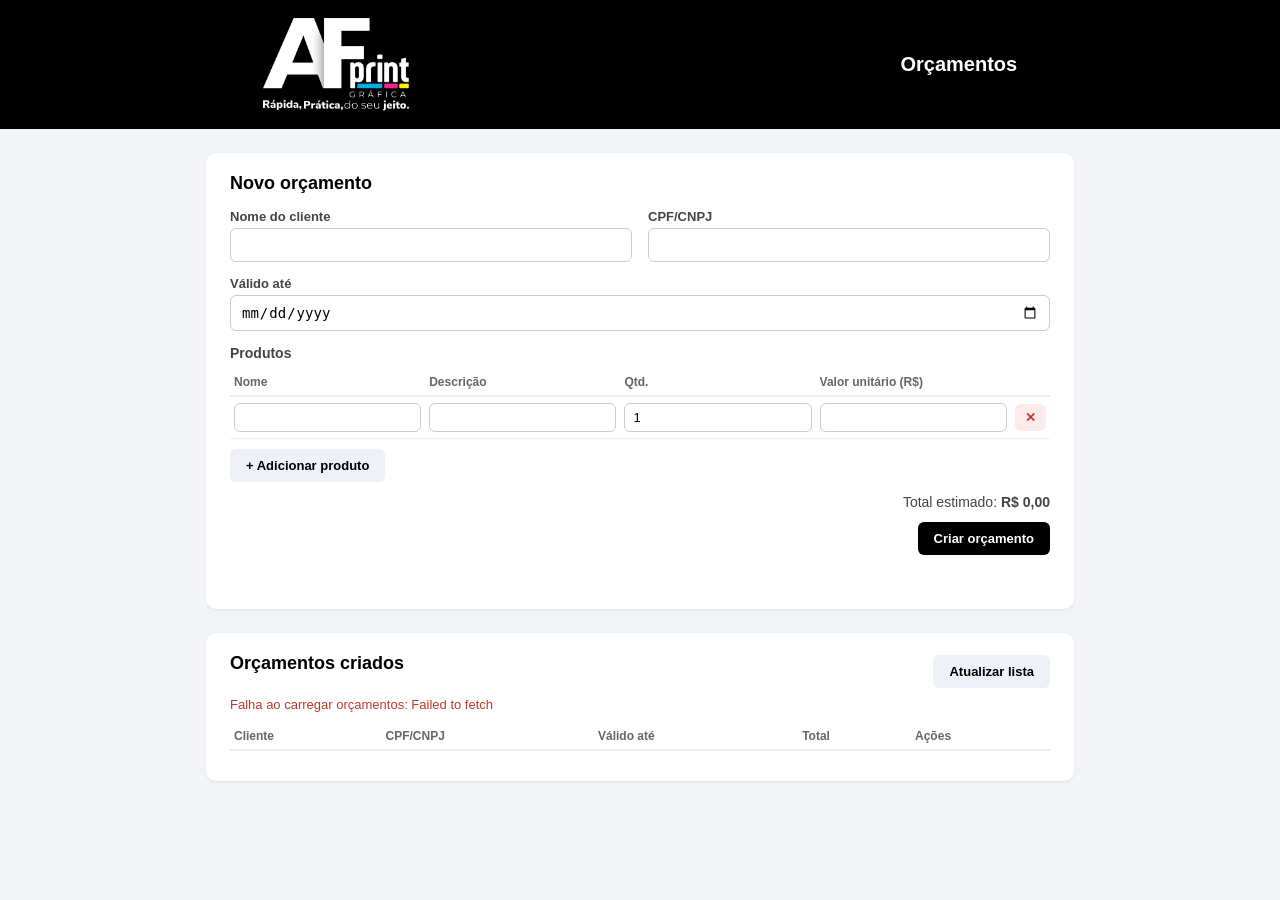
==== index.html @ f08fcc66 "final" ====
<!DOCTYPE html>
<html lang="pt-BR">
<head>
    <meta charset="UTF-8" />
    <meta name="viewport" content="width=device-width, initial-scale=1.0" />
    <title>Orçamentos</title>
    <link rel="stylesheet" href="style.css" />
</head>
<body>

    <header class="topo">
        
        <img src="assets/logoafprint.png" alt="">
        
        <h1>Orçamentos</h1>

    </header>

    <main class="conteudo">

        <!-- Formulário de criação -->
        <section class="cartao">
            <h2>Novo orçamento</h2>
            <form id="formOrcamento">

                <div class="grade-2">
                    <div class="campo">
                        <label for="nomeCliente">Nome do cliente</label>
                        <input type="text" id="nomeCliente" required />
                    </div>
                    <div class="campo">
                        <label for="cpfCnpj">CPF/CNPJ</label>
                        <input type="text" id="cpfCnpj" required />
                    </div>
                </div>

                <div class="campo">
                    <label for="dataValidade">Válido até</label>
                    <input type="date" id="dataValidade" required />
                </div>

                <h3>Produtos</h3>
                <table class="tabela-produtos" id="tabelaProdutos">
                    <thead>
                        <tr>
                            <th>Nome</th>
                            <th>Descrição</th>
                            <th>Qtd.</th>
                            <th>Valor unitário (R$)</th>
                            <th></th>
                        </tr>
                    </thead>
                    <tbody id="corpoProdutos">
                        <!-- linhas de produto inseridas via JS -->
                    </tbody>
                </table>

                <button type="button" id="btnAddProduto" class="botao secundario">+ Adicionar produto</button>

                <div class="total-preview">
                    Total estimado: <strong id="totalPreview">R$ 0,00</strong>
                </div>

                <div class="acoes-form">
                    <button type="submit" class="botao primario">Criar orçamento</button>
                </div>

                <p id="mensagemForm" class="mensagem"></p>
            </form>
        </section>

        <!-- Lista de orçamentos -->
        <section class="cartao">
            <div class="cabecalho-lista">
                <h2>Orçamentos criados</h2>
                <button type="button" id="btnAtualizarLista" class="botao secundario">Atualizar lista</button>
            </div>
            <p id="mensagemLista" class="mensagem"></p>
            <table class="tabela-lista">
                <thead>
                    <tr>
                        <th>Cliente</th>
                        <th>CPF/CNPJ</th>
                        <th>Válido até</th>
                        <th>Total</th>
                        <th>Ações</th>
                    </tr>
                </thead>
                <tbody id="corpoLista">
                    <!-- linhas inseridas via JS -->
                </tbody>
            </table>
        </section>

    </main>

    <!-- template de linha de produto (clonado via JS) -->
    <template id="templateLinhaProduto">
        <tr>
            <td><input type="text" class="input-nome" required /></td>
            <td><input type="text" class="input-descricao" /></td>
            <td><input type="number" class="input-quantidade" min="1" value="1" required /></td>
            <td><input type="number" class="input-valor" min="0.01" step="0.01" required /></td>
            <td><button type="button" class="botao remover" title="Remover produto">✕</button></td>
        </tr>
    </template>

    <script src="app.js"></script>
</body>
</html>
---- style.css ----
* {
    box-sizing: border-box;
}

body {
    margin: 0;
    font-family: -apple-system, "Segoe UI", Roboto, Helvetica, Arial, sans-serif;
    background-color: #f2f4f8;
    color: #22262e;
}

.topo {
    background-color: #000000;
    color: #ffffff;
    padding: 18px 24px;
    display: flex;
    align-items: center;
    justify-content:space-around;
    flex-wrap: wrap;
    gap: 10px;
}

.topo h1 {
    margin: 0;
    font-size: 20px;
}

.topo img {
   width: 150px;
}

.config-api {
    display: flex;
    align-items: center;
    gap: 8px;
    font-size: 13px;
}

.config-api input {
    padding: 6px 8px;
    border-radius: 6px;
    border: none;
    width: 220px;
}

.conteudo {
    max-width: 900px;
    margin: 24px auto;
    padding: 0 16px 60px 16px;
    display: flex;
    flex-direction: column;
    gap: 24px;
}

.cartao {
    background-color: #ffffff;
    border-radius: 10px;
    padding: 20px 24px;
    box-shadow: 0 1px 3px rgba(0, 0, 0, 0.08);
}

.cartao h2 {
    margin-top: 0;
    font-size: 18px;
    color: #000000;
}

.cartao h3 {
    font-size: 14px;
    color: #444444;
    margin-bottom: 8px;
}

.grade-2 {
    display: grid;
    grid-template-columns: 1fr 1fr;
    gap: 16px;
}

.campo {
    display: flex;
    flex-direction: column;
    gap: 4px;
    margin-bottom: 14px;
}

.campo label {
    font-size: 13px;
    font-weight: 600;
    color: #444444;
}

input[type="text"],
input[type="date"],
input[type="number"] {
    padding: 8px 10px;
    border: 1px solid #cccccc;
    border-radius: 6px;
    font-size: 14px;
    width: 100%;
}

input:focus {
    outline: none;
    border-color: #000000;
    box-shadow: 0 0 0 2px rgba(46, 90, 168, 0.15);
}

.tabela-produtos,
.tabela-lista {
    width: 100%;
    border-collapse: collapse;
    margin-bottom: 10px;
}

.tabela-produtos th,
.tabela-lista th {
    text-align: left;
    font-size: 12px;
    color: #666666;
    border-bottom: 2px solid #eeeeee;
    padding: 6px 4px;
}

.tabela-produtos td,
.tabela-lista td {
    padding: 6px 4px;
    border-bottom: 1px solid #f0f0f0;
    font-size: 13px;
}

.tabela-produtos input {
    padding: 6px 8px;
    font-size: 13px;
}

.botao {
    cursor: pointer;
    border: none;
    border-radius: 6px;
    padding: 9px 16px;
    font-size: 13px;
    font-weight: 600;
}

.botao.primario {
    background-color: #000000;
    color: #ffffff;
}

.botao.primario:hover {
    background-color: #3f3f3f;
}

.botao.secundario {
    background-color: #eef1f7;
    color: #000000;
}

.botao.secundario:hover {
    background-color: #e2e7f2;
}

.botao.remover {
    background-color: #fdeaea;
    color: #c0392b;
    padding: 6px 10px;
}

.botao.remover:hover {
    background-color: #f8d4d4;
}

.botao.link {
    background: none;
    color: #2e5aa8;
    text-decoration: underline;
    padding: 0;
    font-size: 13px;
}

.total-preview {
    text-align: right;
    font-size: 14px;
    margin: 12px 0;
    color: #444444;
}

.acoes-form {
    display: flex;
    justify-content: flex-end;
}

.mensagem {
    font-size: 13px;
    min-height: 18px;
    margin: 8px 0;
}

.mensagem.sucesso {
    color: #1e7e34;
}

.mensagem.erro {
    color: #c0392b;
}

.cabecalho-lista {
    display: flex;
    justify-content: space-between;
    align-items: center;
    flex-wrap: wrap;
    gap: 10px;
}

.acoes-linha {
    display: flex;
    gap: 10px;
}

@media (max-width: 600px) {
    .grade-2 {
        grid-template-columns: 1fr;
    }
    .config-api input {
        width: 160px;
    }
}
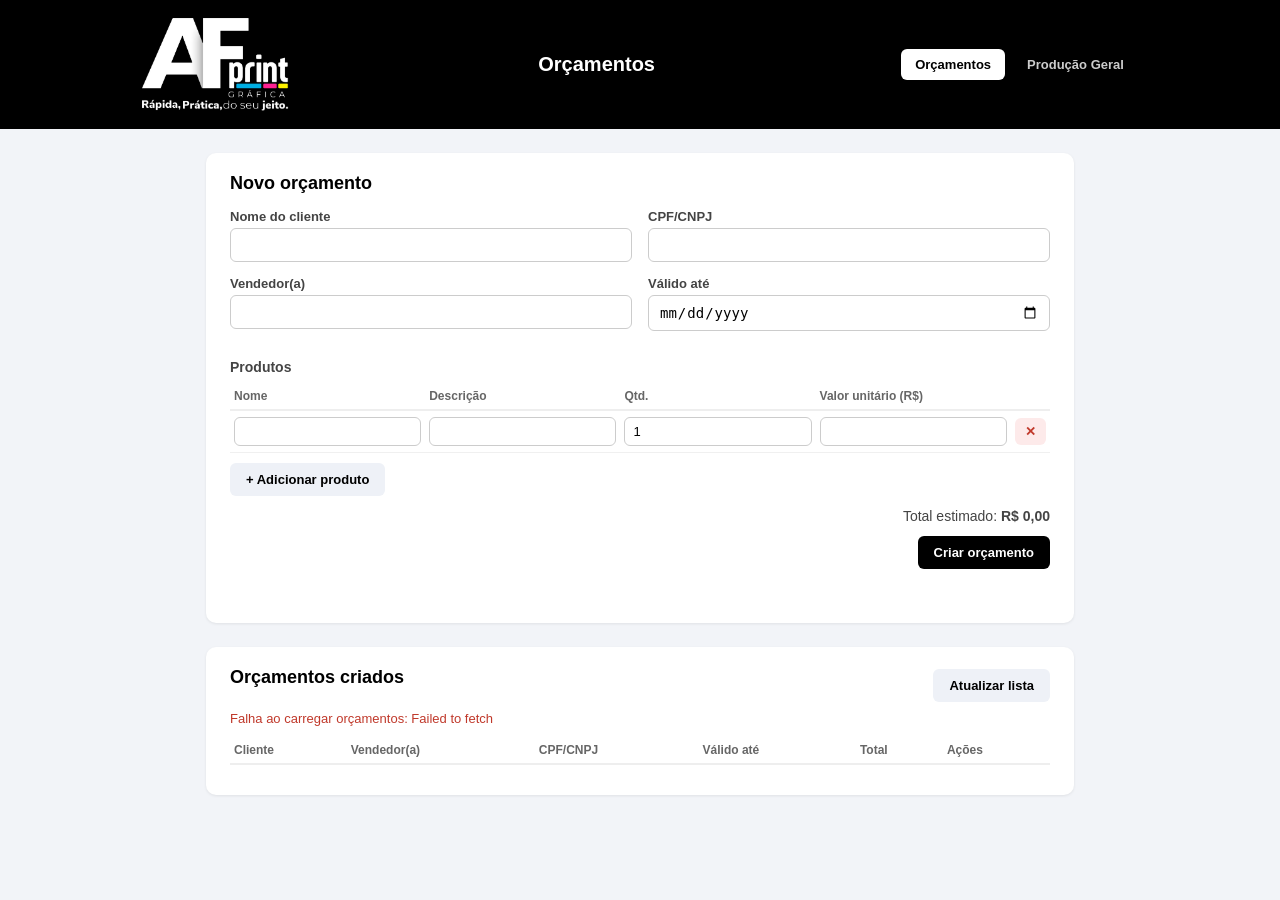
==== commit c24c2a7e: "xa" ====
--- a/index.html
+++ b/index.html
@@ -9,10 +9,16 @@
 <body>
 
     <header class="topo">
-        
-        <img src="assets/logoafprint.png" alt="">
-        
+
+        <img src="assets/logoafprint.png" alt="AF Print" />
+
         <h1>Orçamentos</h1>
+
+        <nav class="nav-topo">
+            <a href="index.html" class="ativo">Orçamentos</a>
+            <a href="producao.html">Produção Geral</a>
+           
+        </nav>
 
     </header>
 
@@ -34,9 +40,15 @@
                     </div>
                 </div>
 
-                <div class="campo">
-                    <label for="dataValidade">Válido até</label>
-                    <input type="date" id="dataValidade" required />
+                <div class="grade-2">
+                    <div class="campo">
+                        <label for="nomeVendedor">Vendedor(a)</label>
+                        <input type="text" id="nomeVendedor" required />
+                    </div>
+                    <div class="campo">
+                        <label for="dataValidade">Válido até</label>
+                        <input type="date" id="dataValidade" required />
+                    </div>
                 </div>
 
                 <h3>Produtos</h3>
@@ -80,6 +92,7 @@
                 <thead>
                     <tr>
                         <th>Cliente</th>
+                        <th>Vendedor(a)</th>
                         <th>CPF/CNPJ</th>
                         <th>Válido até</th>
                         <th>Total</th>
--- a/style.css
+++ b/style.css
@@ -27,6 +27,30 @@
 
 .topo img {
    width: 150px;
+}
+
+.nav-topo {
+    display: flex;
+    gap: 8px;
+}
+
+.nav-topo a {
+    color: #cccccc;
+    text-decoration: none;
+    font-size: 13px;
+    font-weight: 600;
+    padding: 8px 14px;
+    border-radius: 6px;
+}
+
+.nav-topo a:hover {
+    background-color: rgba(255, 255, 255, 0.1);
+    color: #ffffff;
+}
+
+.nav-topo a.ativo {
+    background-color: #ffffff;
+    color: #000000;
 }
 
 .config-api {
@@ -213,6 +237,12 @@
     gap: 10px;
 }
 
+.acoes-cabecalho {
+    display: flex;
+    gap: 10px;
+    flex-wrap: wrap;
+}
+
 .acoes-linha {
     display: flex;
     gap: 10px;
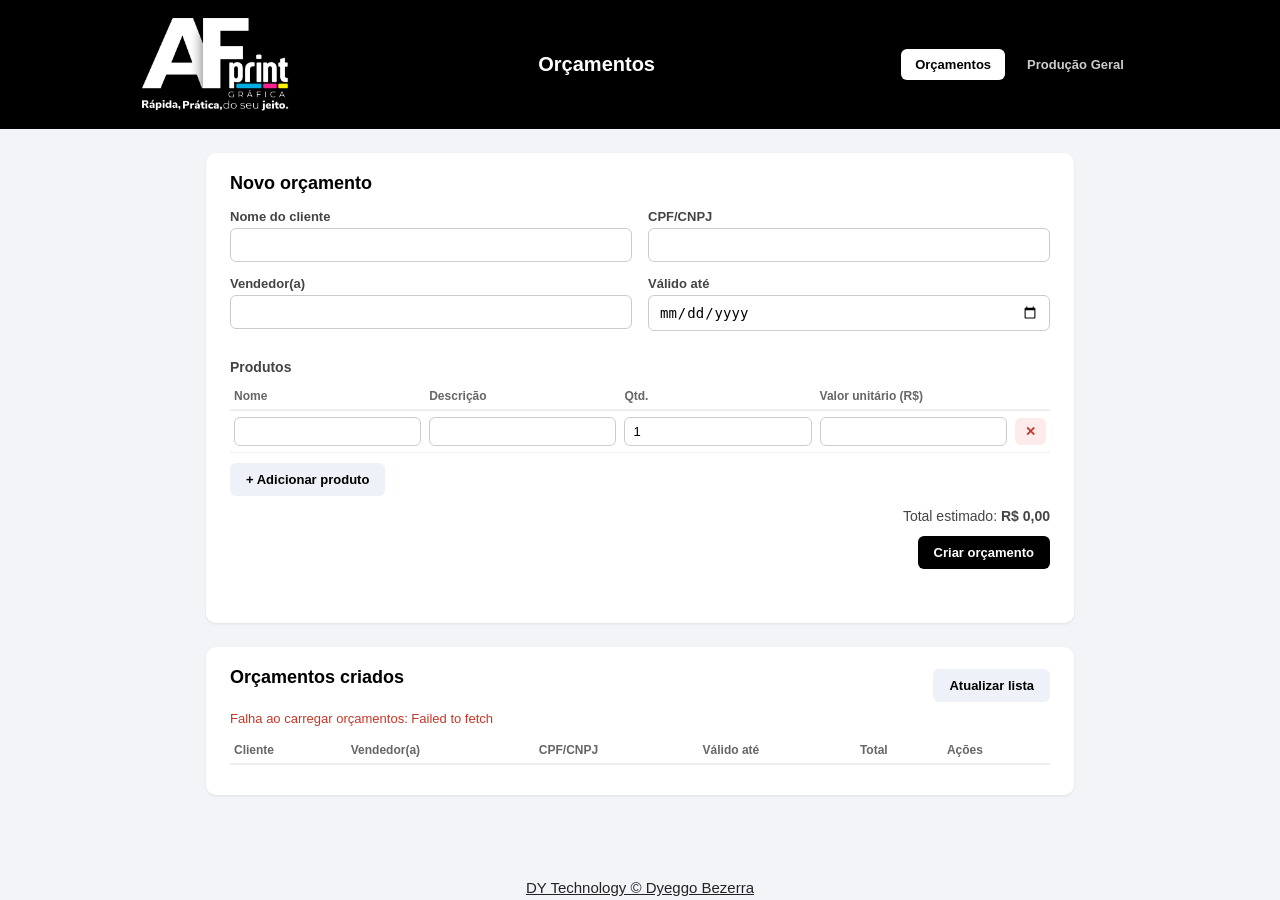
==== commit aecc78c4: "v2" ====
--- a/index.html
+++ b/index.html
@@ -119,5 +119,8 @@
     </template>
 
     <script src="app.js"></script>
+
+    <a class="rodape" href="https://dyeggosilva.netlify.app/"><div class="col-auto"><div class="small m-0">DY Technology &copy; Dyeggo Bezerra</div></div></a>
+
 </body>
 </html>
--- a/style.css
+++ b/style.css
@@ -8,6 +8,14 @@
     background-color: #f2f4f8;
     color: #22262e;
 }
+.rodape {
+            margin-top: 30px;
+            padding-top: 10px;
+            border-top: 1px solid #dddddd;
+            font-size: 15px;
+            color: #242222;
+            text-align: center;
+        }
 
 .topo {
     background-color: #000000;
